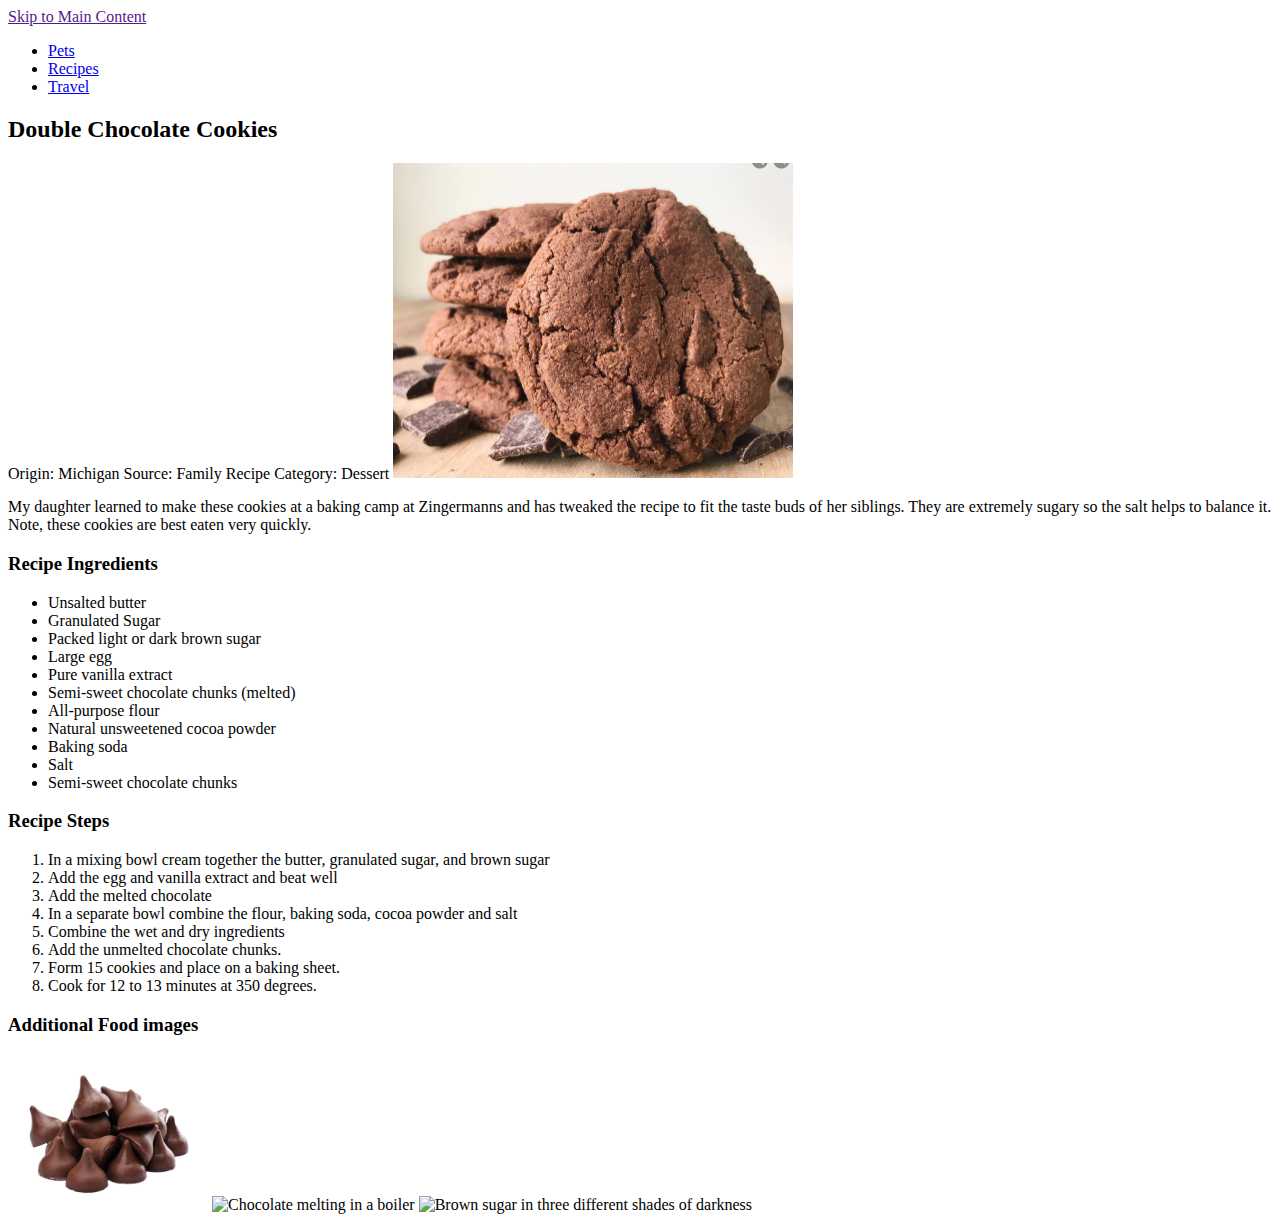
==== recipes.html @ 4f8bcc8d "Add files via upload" ====
<!DOCTYPE html>
<html lang="en">
<head>
    <meta charset="UTF-8">
    <meta name="viewport" content="width=device-width, initial-scale=1.0">
    <title>Recipes</title>
</head>
<body>
    
    <a href = "">Skip to Main Content</a>
    <nav>
        <ul>
            <li><a href = "index.html">Pets</a></li>
            <li><a href = "recipes.html">Recipes</a></li>
            <li><a href = "travel.html">Travel</a></li>
        </ul>
    </nav>

   
    <main>
    <div>
        <h2>Double Chocolate Cookies</h2>
        <span>Origin: Michigan</span>
        <span>Source: Family Recipe</span>
        <span>Category: Dessert</span>

        <img src="images/double_chocolate_cookies.png" width = "400" alt="">
        <p>My daughter learned to make these cookies at a baking camp at Zingermanns and has tweaked the recipe to fit the taste buds of her siblings.  They are extremely sugary so the salt helps to balance it.  Note, these cookies are best eaten very quickly.</p>
        <h3>Recipe Ingredients</h3>
        <ul>
            <li>Unsalted butter</li>
            <li>Granulated Sugar</li>
            <li>Packed light or dark brown sugar</li>
            <li>Large egg</li>
            <li>Pure vanilla extract</li>
            <li>Semi-sweet chocolate chunks (melted)</li>
            <li>All-purpose flour</li>
            <li>Natural unsweetened cocoa powder</li>
            <li>Baking soda</li>
            <li>Salt</li>
            <li>Semi-sweet chocolate chunks</li>
        </ul>

        <h3>Recipe Steps</h3> 
        <ol>
            <li>In a mixing bowl cream together the butter, granulated sugar, and brown sugar</li>
            <li>Add the egg and vanilla extract and beat well</li>
            <li>Add the melted chocolate</li>
            <li>In a separate bowl combine the flour, baking soda, cocoa powder and salt</li>
            <li>Combine the wet and dry ingredients</li>
            <li>Add the unmelted chocolate chunks.</li> 
            <li>Form 15 cookies and place on a baking sheet.</li>
            <li>Cook for 12 to 13 minutes at 350 degrees.</li>
        </ol>

        <h3>Additional Food images</h3>
        <img src="images/double_chocolate_chips.png" width = "200" alt="A small pile of chocolate chips">
        <img src="https://images.immediate.co.uk/production/volatile/sites/30/2020/08/chocolate-d9ba778.jpg?quality=90&webp=true&resize=600,545" width = "200" alt="Chocolate melting in a boiler">
        <img src="https://upload.wikimedia.org/wikipedia/commons/8/82/Brown_sugar_examples.JPG" width = "200" alt="Brown sugar in three different shades of darkness">

        <!-- Colleen van Lent -->

    </div>
    <div></div>
    <div></div>
    </main>
</body>
</html>
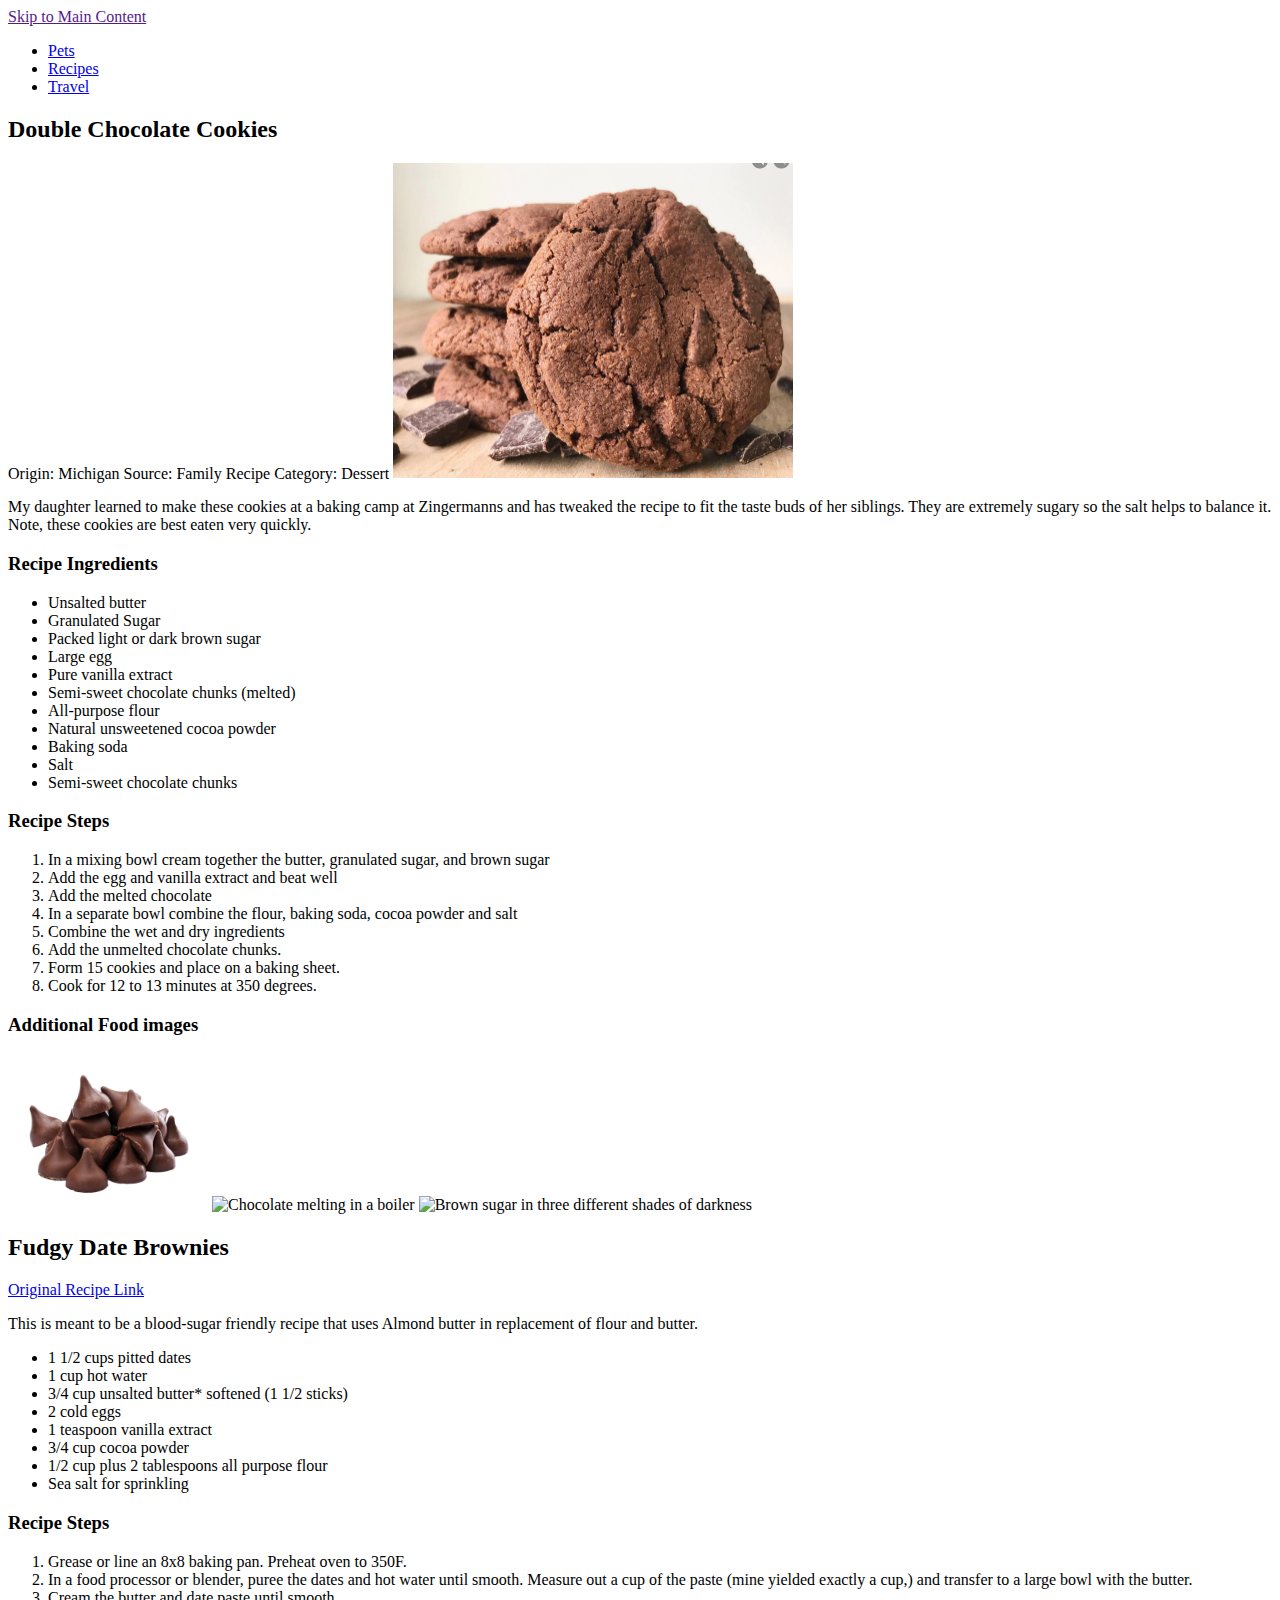
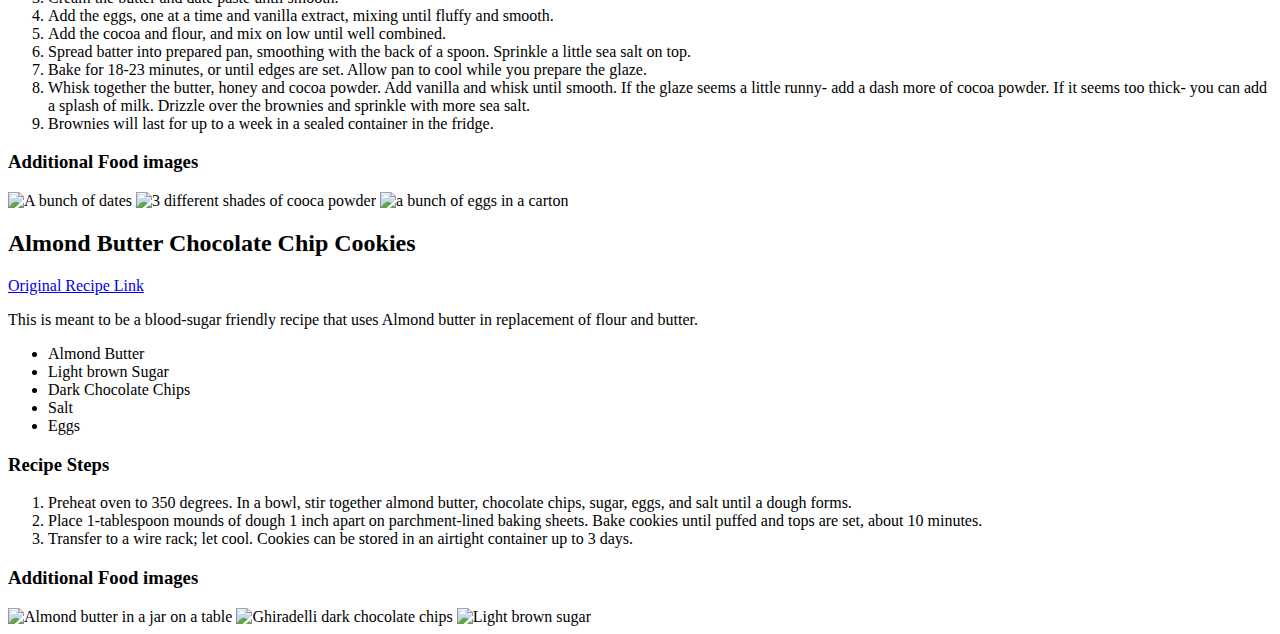
==== commit 7653cf8c: "Add files via upload" ====
--- a/recipes.html
+++ b/recipes.html
@@ -61,8 +61,84 @@
         <!-- Colleen van Lent -->
 
     </div>
-    <div></div>
-    <div></div>
+    <div>
+        <h2>Fudgy Date Brownies</h2>
+        <a href="https://www.thebakerchick.com/fudgy-date-brownies/">Original Recipe Link</a>
+      
+
+        <img src="https://www.thebakerchick.com/wp-content/uploads/2017/01/DateBrownies-705x1024.jpg" width = "400" alt="">
+        <p>This is meant to be a blood-sugar friendly recipe that uses Almond butter in replacement of flour and butter.</p>
+        <ul>
+            <li>1 1/2 cups pitted dates</li>
+            <li>1 cup hot water</li>
+            <li>3/4 cup unsalted butter* softened (1 1/2 sticks)</li>
+            <li>2 cold eggs</li>
+            <li>1 teaspoon vanilla extract</li>
+            <li>3/4 cup cocoa powder</li>
+            <li>1/2 cup plus 2 tablespoons all purpose flour</li>
+            <li>Sea salt for sprinkling</li>
+        </ul>
+
+        <h3>Recipe Steps</h3>
+        <ol>
+            <li>Grease or line an 8x8 baking pan. Preheat oven to 350F.
+
+            <li>In a food processor or blender, puree the dates and hot water until smooth. Measure out a cup of the paste (mine yielded exactly a cup,) and transfer to a large bowl with the butter.</li>
+
+            <li>Cream the butter and date paste until smooth.</li>
+
+            <li>Add the eggs, one at a time and vanilla extract, mixing until fluffy and smooth.</li>
+
+            <li>Add the cocoa and flour, and mix on low until well combined.</li>
+
+            <li>Spread batter into prepared pan, smoothing with the back of a spoon. Sprinkle a little sea salt on top.</li>
+
+            <li>Bake for 18-23 minutes, or until edges are set. Allow pan to cool while you prepare the glaze.</li>
+
+            <li>Whisk together the butter, honey and cocoa powder. Add vanilla and whisk until smooth. If the glaze seems a little runny- add a dash more of cocoa powder. If it seems too thick- you can add a splash of milk. Drizzle over the brownies and sprinkle with more sea salt.</li>
+
+            <li>Brownies will last for up to a week in a sealed container in the fridge.</li>
+
+        </ol>
+
+        <h3>Additional Food images</h3>
+        <img src="https://www.liveeatlearn.com/wp-content/uploads/2018/12/date-fruit-photo-vert.jpg" width = "200" alt="A bunch of dates">
+        <img src="https://arc-anglerfish-washpost-prod-washpost.s3.amazonaws.com/public/PNV2QMQFXEI6ZM6EYRRLD3OPZA.jpg" width = "200" alt="3 different shades of cooca powder">
+        <img src="https://hips.hearstapps.com/hmg-prod/images/eggs-in-a-carton-royalty-free-image-1689690296.jpg?crop=1.00xw:1.00xh;0,0&resize=1200:*" width = "200" alt="a bunch of eggs in a carton">
+
+
+        <!-- recipe 2: fudgy date brownies -->
+    </div>
+    <div>
+        <h2>Almond Butter Chocolate Chip Cookies</h2>
+        <a href="https://www.marthastewart.com/1104488/five-ingredient-chocolate-chip-cookies">Original Recipe Link</a>
+      
+
+        <img src="https://www.marthastewart.com/thmb/UY9PeQ9cLbSiZch3At5lxIP9hOQ=/750x0/filters:no_upscale():max_bytes(150000):strip_icc():format(webp)/five-ingredient-cookies-369-d111686_horiz-6b200e9947aa465aaf77c65ebb40655b.jpgitokU9pyDEBX" width = "400" alt="">
+        <p>This is meant to be a blood-sugar friendly recipe that uses Almond butter in replacement of flour and butter.</p>
+        <ul>
+            <li>Almond Butter</li>
+            <li>Light brown Sugar</li>
+            <li>Dark Chocolate Chips</li>
+            <li>Salt</li>
+            <li>Eggs</li>
+        </ul>
+
+        <h3>Recipe Steps</h3>
+        <ol>
+            <li>Preheat oven to 350 degrees. In a bowl, stir together almond butter, chocolate chips, sugar, eggs, and salt until a dough forms.</li>
+            <li>Place 1-tablespoon mounds of dough 1 inch apart on parchment-lined baking sheets. Bake cookies until puffed and tops are set, about 10 minutes.</li>
+            <li>Transfer to a wire rack; let cool. Cookies can be stored in an airtight container up to 3 days.</li>
+        </ol>
+
+        <h3>Additional Food images</h3>
+        <img src="https://cookieandkate.com/images/2018/02/homemade-almond-butter-recipe-2.jpg" width = "200" alt="Almond butter in a jar on a table">
+        <img src="https://m.media-amazon.com/images/I/41mn9OJWMlL.jpg" width = "200" alt="Ghiradelli dark chocolate chips">
+        <img src="https://www.allrecipes.com/thmb/DDBIQrQeoVvBiTCdmDu0eqhZbLA=/1500x0/filters:no_upscale():max_bytes(150000):strip_icc()/230511_LightorDarkBrownSugar_ddmfs_4x3_2404-8bd53810c76d4ac1b2db0cd83e7fb88a.jpg" width = "200" alt="Light brown sugar">
+
+
+        <!-- recipe 3: almond butter chocolate chip cookies -->
+    </div>
     </main>
 </body>
 </html>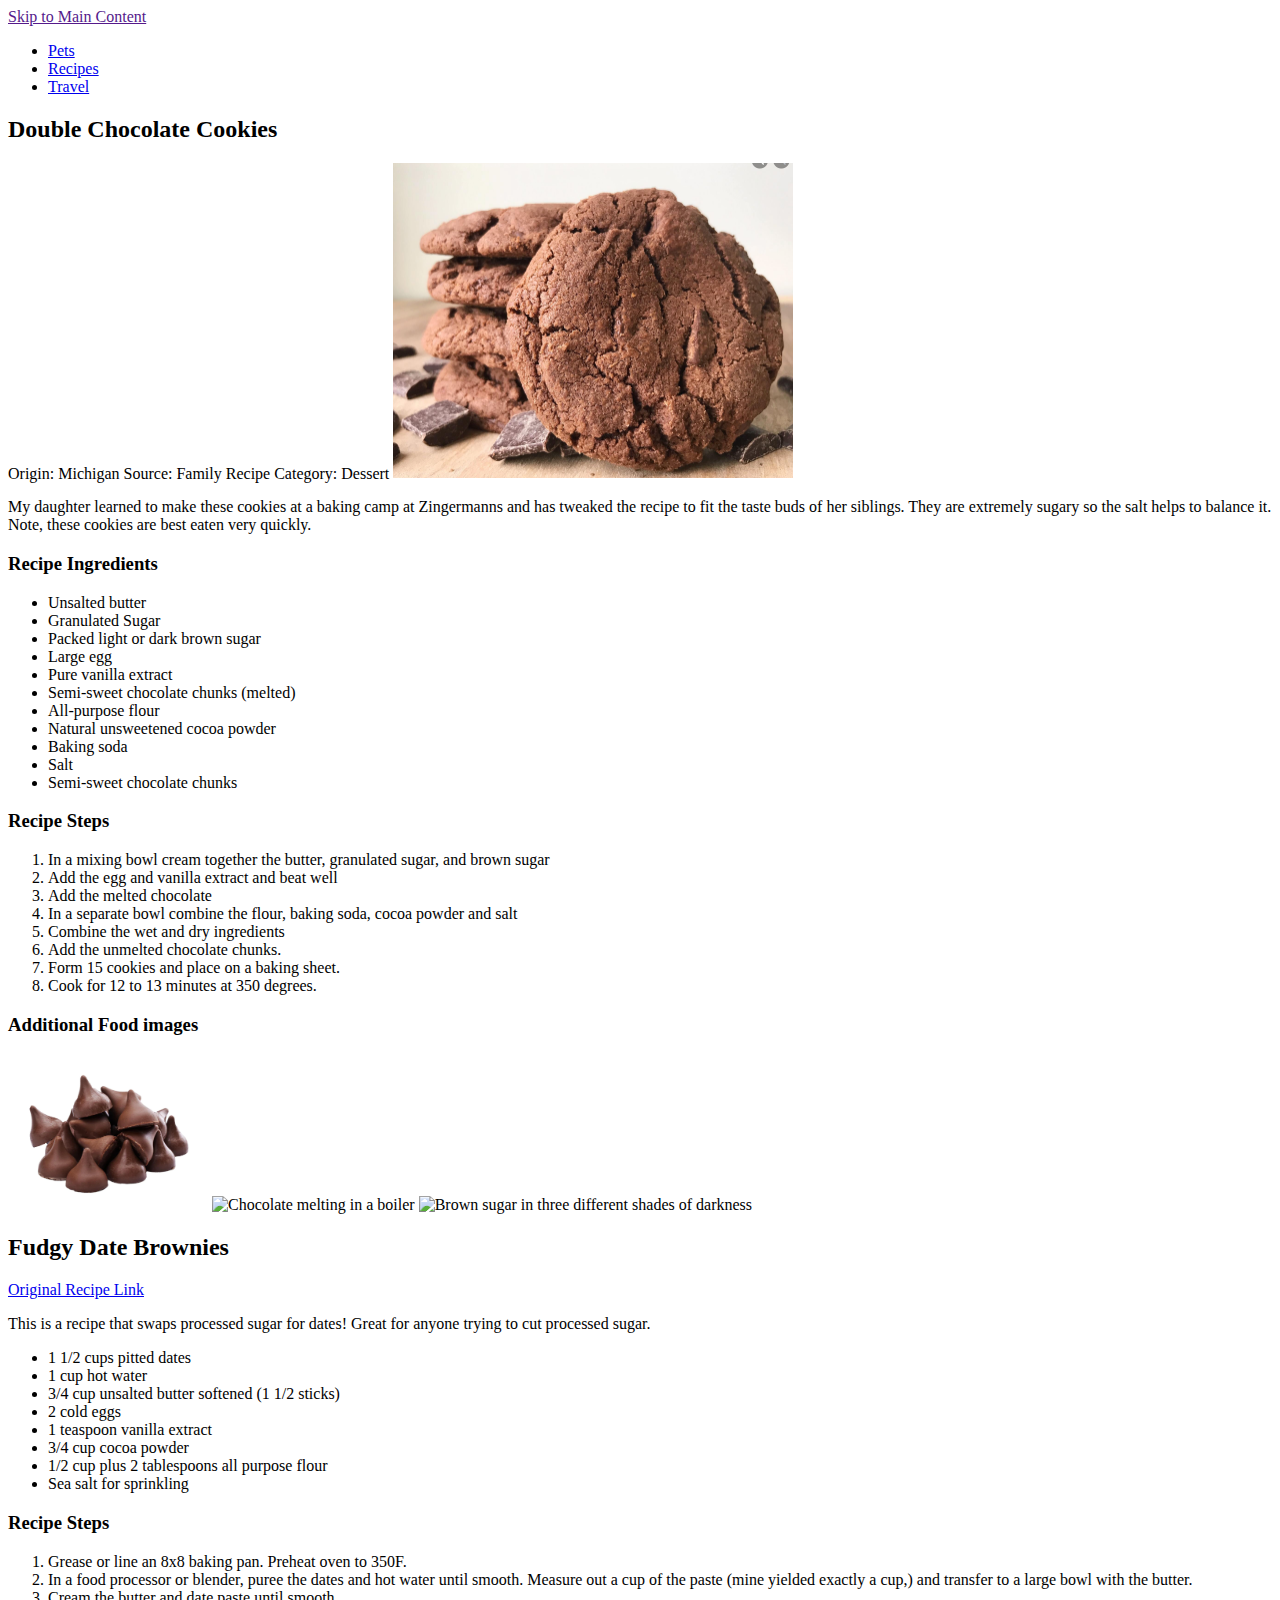
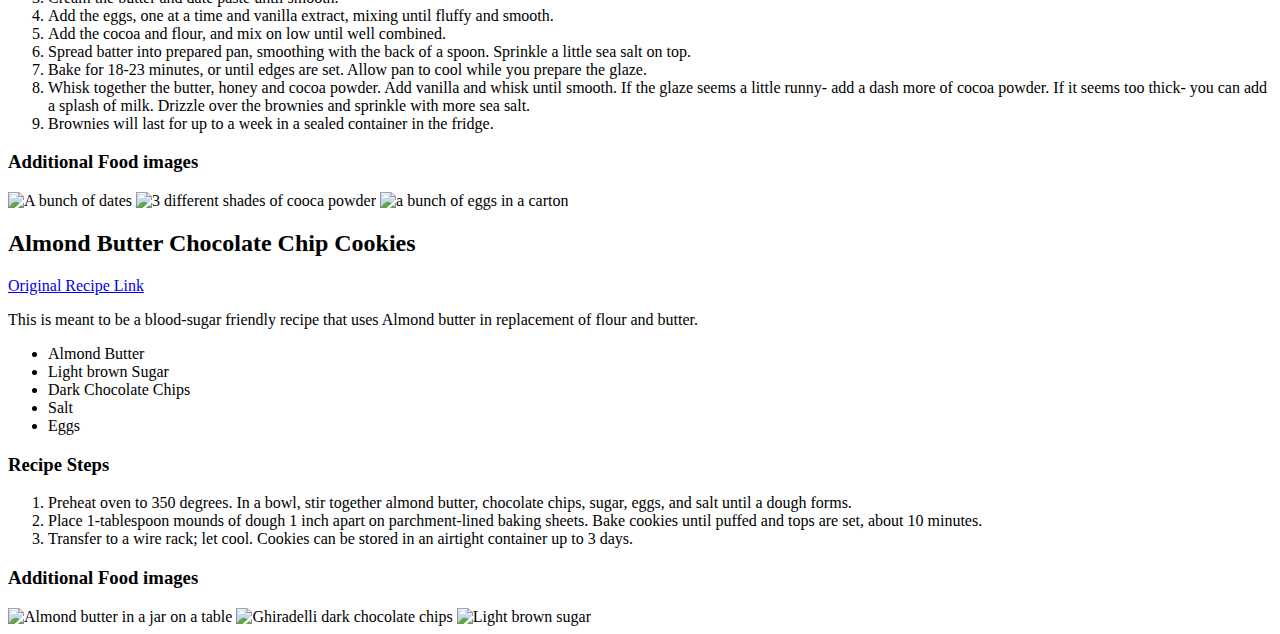
==== commit 0a654a6d: "Add files via upload" ====
--- a/recipes.html
+++ b/recipes.html
@@ -67,11 +67,11 @@
       
 
         <img src="https://www.thebakerchick.com/wp-content/uploads/2017/01/DateBrownies-705x1024.jpg" width = "400" alt="">
-        <p>This is meant to be a blood-sugar friendly recipe that uses Almond butter in replacement of flour and butter.</p>
+        <p>This is a recipe that swaps processed sugar for dates! Great for anyone trying to cut processed sugar.</p>
         <ul>
             <li>1 1/2 cups pitted dates</li>
             <li>1 cup hot water</li>
-            <li>3/4 cup unsalted butter* softened (1 1/2 sticks)</li>
+            <li>3/4 cup unsalted butter softened (1 1/2 sticks)</li>
             <li>2 cold eggs</li>
             <li>1 teaspoon vanilla extract</li>
             <li>3/4 cup cocoa powder</li>
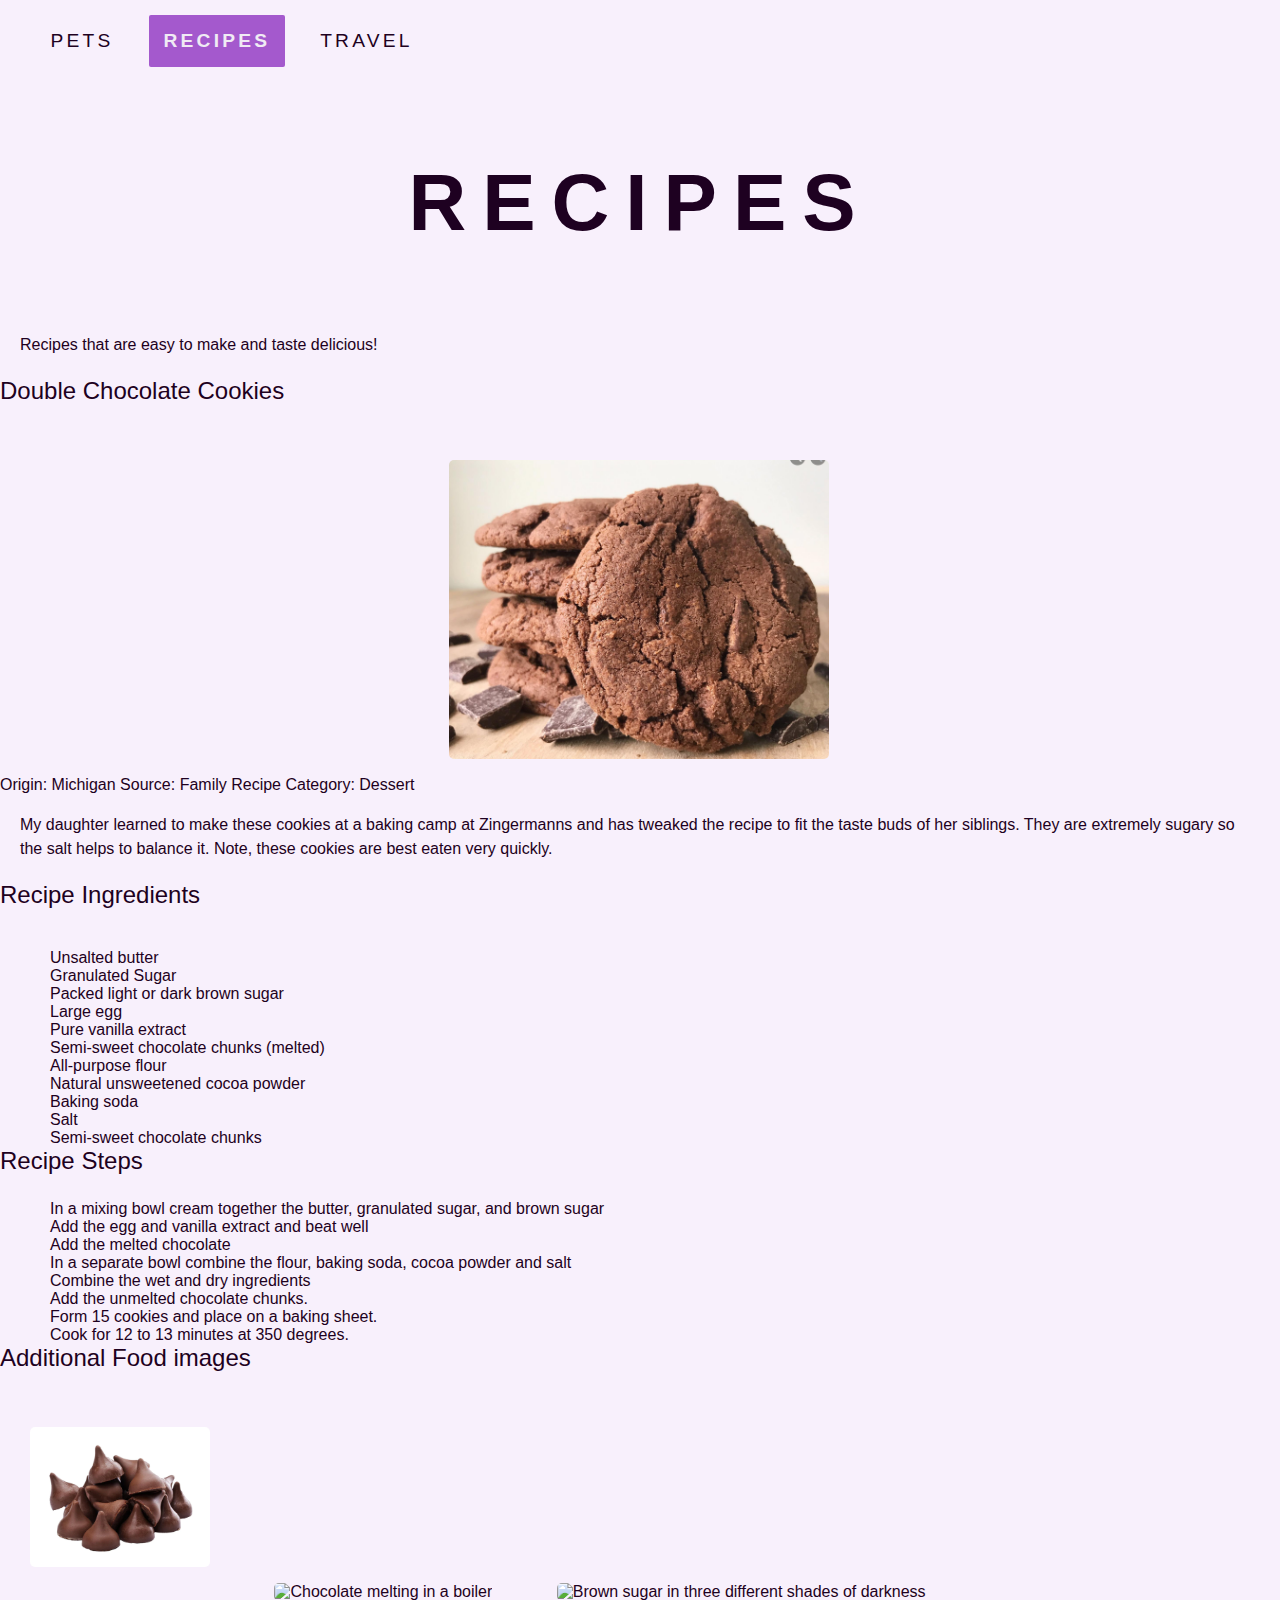
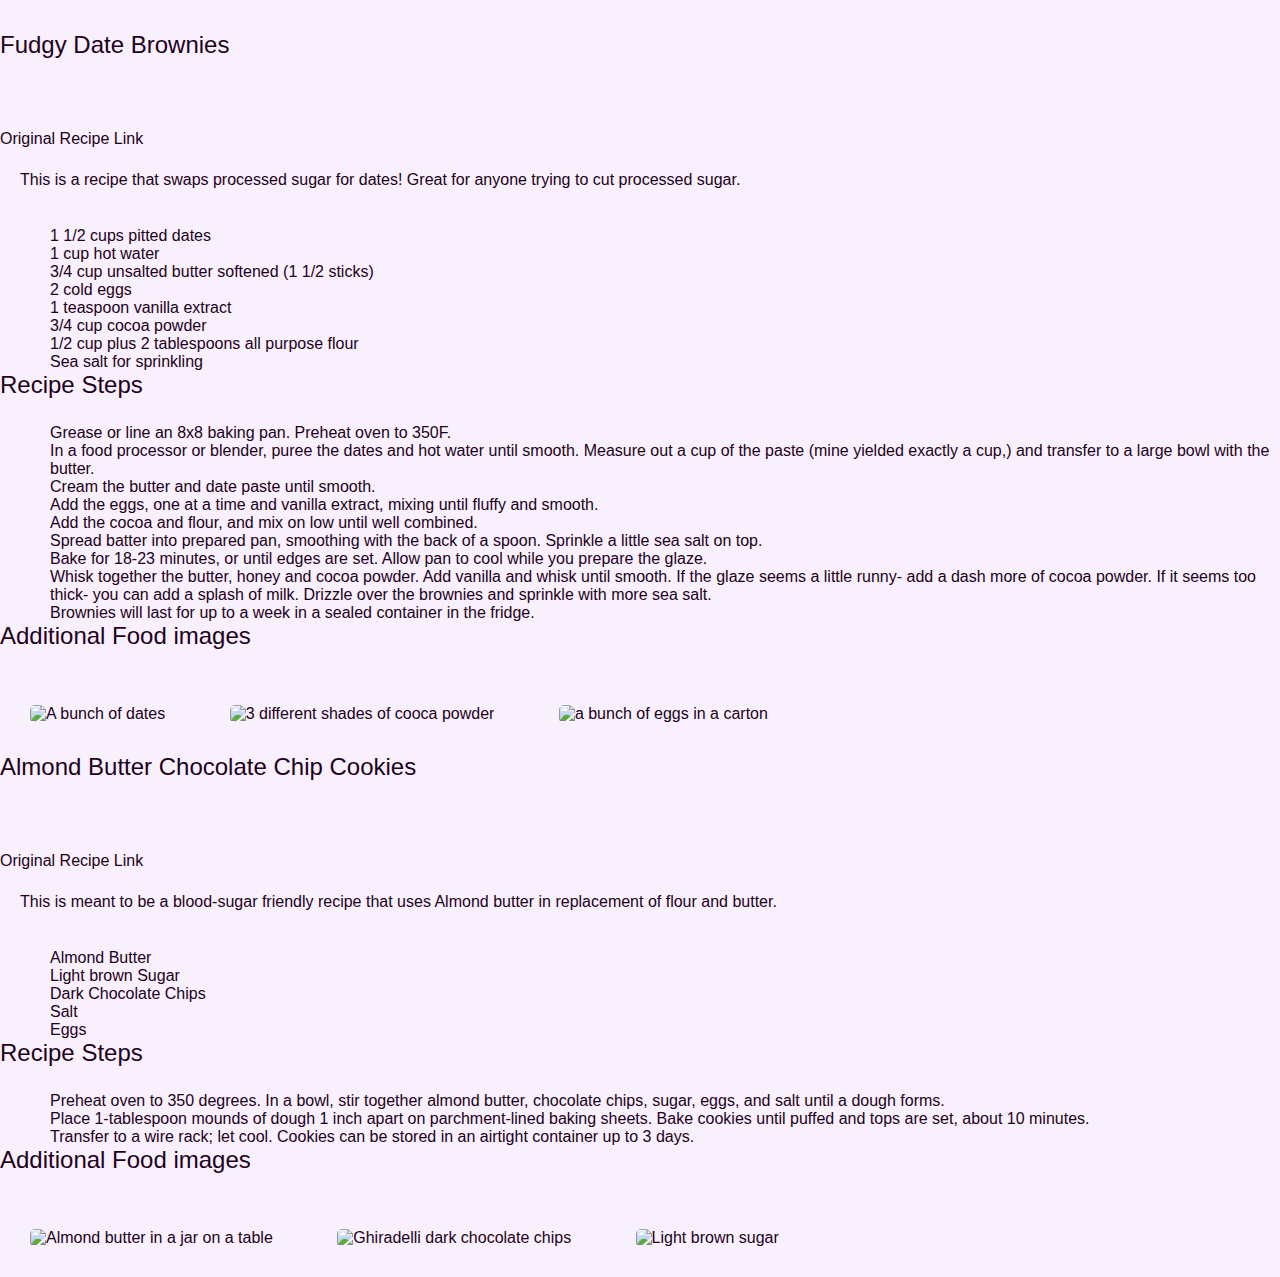
==== commit 70c169a9: "Add files via upload" ====
--- a/recipes.html
+++ b/recipes.html
@@ -3,21 +3,29 @@
 <head>
     <meta charset="UTF-8">
     <meta name="viewport" content="width=device-width, initial-scale=1.0">
+    <!-- Link to the reset file -->
+	<link rel="stylesheet" href="css/reset.css">
+	<!-- Link to the stylesheet -->
+	<link rel="stylesheet" href="css/style.css">
     <title>Recipes</title>
 </head>
 <body>
     
-    <a href = "">Skip to Main Content</a>
+    <div class = "skip" tabindex = "0"> <a href = "#main">Skip to Main Content</a></div>
     <nav>
         <ul>
-            <li><a href = "index.html">Pets</a></li>
-            <li><a href = "recipes.html">Recipes</a></li>
-            <li><a href = "travel.html">Travel</a></li>
+            <li tabindex = "0"><a href = "index.html">Pets</a></li>
+            <li class = "current" tabindex = "0"><a href = "recipes.html">Recipes</a></li>
+            <li tabindex = "0"><a href = "travel.html">Travel</a></li>
         </ul>
     </nav>
 
    
-    <main>
+    <main id = "main">
+        <div class = "intro">
+            <h1>Recipes</h1>
+            <p>Recipes that are easy to make and taste delicious!</p>
+        </div>
     <div>
         <h2>Double Chocolate Cookies</h2>
         <span>Origin: Michigan</span>
@@ -81,7 +89,7 @@
 
         <h3>Recipe Steps</h3>
         <ol>
-            <li>Grease or line an 8x8 baking pan. Preheat oven to 350F.
+            <li>Grease or line an 8x8 baking pan. Preheat oven to 350F.</li>
 
             <li>In a food processor or blender, puree the dates and hot water until smooth. Measure out a cup of the paste (mine yielded exactly a cup,) and transfer to a large bowl with the butter.</li>
 
--- a/css/style.css
+++ b/css/style.css
@@ -0,0 +1,240 @@
+/* Color Scheme 
+
+main background color: #F6E5FF
+accent color: #E4582C
+
+
+
+
+
+*/
+
+
+
+
+body{
+    position: relative;
+    background-color: #f8f0fc;
+    color: #1e0121;
+    font-family: Verdana, Geneva, Tahoma, sans-serif
+}
+header{
+    border-bottom: 2px solid #E4582C;
+    
+    background-color: #f8f0fc;
+}
+nav{
+    /* Set padding and margin */
+    padding: 0 .5% 1% .5%;
+    margin: 0 2% 2% 2%;
+    justify-content: center;
+    text-align: center;
+    text-transform: uppercase;
+    letter-spacing: .2em;
+    width: 100%;
+    /* border: 2px solid #CBEAA6; */
+
+
+
+}
+/* PARALLAX INTRO */
+.intro_pets{
+    background-attachment: fixed; /* Parallax effect */     
+    background-position: center;  /* Parallax effect */
+    background-repeat: no-repeat; /* Parallax effect */
+    background-size: cover;       /* Parallax effect */
+    color: #E4582C;
+    height: auto;                /* Parallax effect */
+    background-image: url(../images/pets_header_lighter.png);
+    text-align: center;
+    margin-bottom: 50px;
+    border-bottom: 2px solid #E4582C;
+  }
+  
+  
+  .intro_pets p{
+    /* color: #E4582C; */
+    /* background-color: #f0ebf4; */
+    font-size: 1.5em;
+    font-weight: 400;
+    padding: 0 100px;
+    padding-bottom: 50px;
+    text-align: center;
+    /* margin-bottom: 20%; */
+  }
+
+/* SKIP CLASS STYLING */
+ .skip a{
+    background: white;
+    left: 0;
+    padding: 6px;
+    -webkit-transition: top 1s ease-out;
+    transition: top 1s ease-out;
+    z-index: 1;
+}
+.skip {
+    position: absolute;
+    top: -100px;
+    text-align: center;
+    /* height:100px; */
+
+
+}
+
+.skip:hover, .skip:focus {
+    top: 20px;
+    border: 3px solid black;
+    text-decoration: underline;
+}
+
+/* TEXT STYLING */
+
+h1 {
+    font-size: 5em;
+    /* font-family: Georgia, 'Times New Roman', Times, serif; */
+    font-family: Verdana, Geneva, Tahoma, sans-serif;
+    text-align: center;
+    font-weight: bolder;
+    padding: 5% 0 5% 0;
+    text-transform: uppercase;
+    letter-spacing: .2em;
+}
+
+
+h2, h3{
+    font-size: 1.5em;
+    margin-bottom: 25px;
+    /* font-family: Impact, Haettenschweiler, 'Arial Narrow Bold', sans-serif;
+    color: rgb(124, 8, 95); */
+}
+
+p{
+    line-height: 1.5em;
+    margin: 20px;
+}
+
+img{
+    /* border: 5px solid rgb(184, 170, 202); */
+    padding: 10px;
+    margin: 20px;
+    border-radius: 15px;
+    /* border-top-right-radius: 30px; */
+}
+
+
+
+/* NAV STUFF STYLING */
+
+
+li{
+    /* display: inline-block; */
+    margin-left: 50px;
+    /* margin-top: 10px;
+    padding-top: 10px; */
+   
+
+}
+ul{
+    padding-top: 15px;
+}
+
+nav ul{
+    display: flex;
+    flex-direction: column;
+    flex-wrap: nowrap;
+    /* border: 2px solid #0B132B; */
+    justify-content: center;
+    align-items: center;
+    width:100%;
+
+
+    
+}
+
+nav ul li{
+    /* display: inline; */
+    margin: 0 10px 0 10px;
+    padding: 15px;
+    font-size: 1.2em;
+    border-radius: 2px;
+    text-align: center;
+    /* border:2px solid #0B132B */
+    /* border-right: 2px solid #CBEAA6; */
+}
+nav ul li:hover, nav ul li:focus{
+    /* text-decoration: underline; */
+    font-weight: bold;
+    background-color: #dba7f7;
+    
+}
+/* nav ul li:active{
+    text-decoration: underline; 
+    font-weight: bold;
+    background-color: #C0D684;
+} */
+nav li.current, nav ul li:active{
+    /* text-decoration: underline; */
+    font-weight: bold;
+    color: #f0ebf4;
+    background-color: #a459cd;
+    
+}
+
+/* GRID VIEW STYLING FOR PETS */
+.pets_grid{
+    display: grid;
+    grid-template-columns: 1fr 1fr 1fr;
+    grid-column-gap: 10px;
+    grid-row-gap: 20px;
+    margin-bottom: 50px;
+    justify-content: center;
+}
+.intro_pets{
+    background-repeat: no-repeat;
+    grid-column: 1/-1;
+}
+.item_1, .item_2, .item_3, .item_4{
+    grid-column: 1/-1;
+}
+.item_1{
+    grid-row-start: 1;
+    /* grid-column: 1/-1; */
+    text-align: center;
+    overflow: auto;
+}
+.item_2{
+    grid-row-start: 2;
+    /* grid-column: 1/-1; */
+    margin: auto;
+    
+}
+.item_3, .item_4{
+    text-align: center;
+    overflow: auto;
+}
+
+
+
+
+
+
+
+
+
+@media screen and (min-width: 800px){
+    nav{
+        padding: 0;
+        text-align: left;
+        
+    }
+    nav ul{
+        flex-direction: row;
+        justify-content: flex-start;
+        align-items: flex-start;
+        
+
+    }
+
+
+}
+
